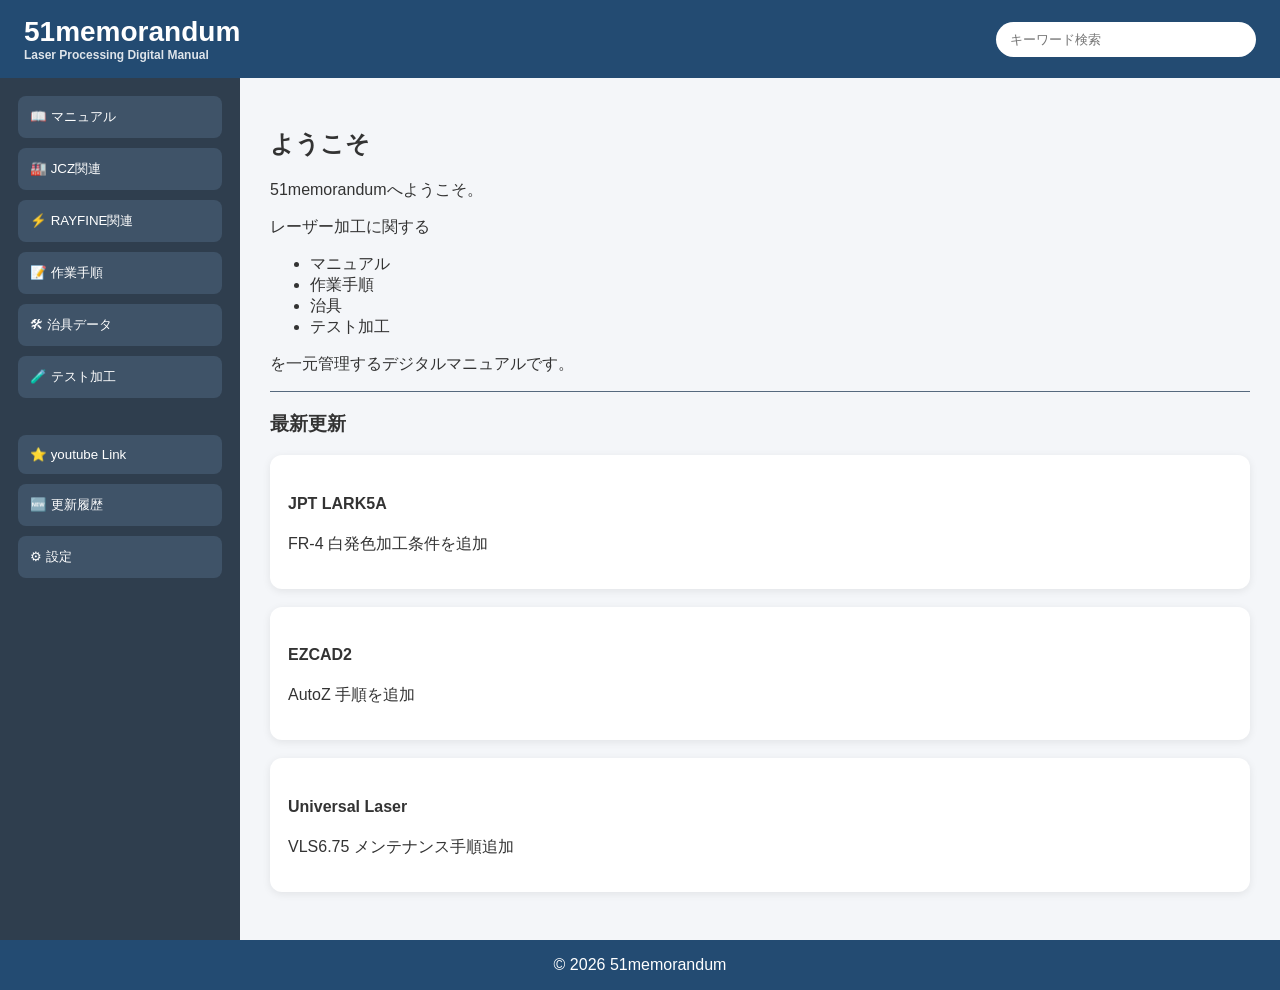
==== index.html @ 37a5b5ea "メニュー追加" ====
<!DOCTYPE html>
<html lang="ja">

<head>
    <meta charset="UTF-8">
    <meta name="viewport" content="width=device-width, initial-scale=1.0">

    <title>51memorandum</title>

    <link rel="stylesheet" href="css/style.css">
</head>

<body>

    <!-- ヘッダー -->
    <header class="header">

        <div class="logo">

            51memorandum

            <div class="subtitle">
                Laser Processing Digital Manual
            </div>

        </div>

        <div class="search-area">

            <input
                type="text"
                id="searchBox"
                placeholder="キーワード検索">

        </div>

    </header>


    <!-- メイン画面 -->

    <div class="container">

        <!-- 左メニュー -->

        <aside class="sidebar">

            <button class="menuButton">
                📖 マニュアル
            </button>
<button class="menuButton">
    🏭 JCZ関連
</button>

<button class="menuButton">
    ⚡ RAYFINE関連
</button>

            <button class="menuButton">
                📝 作業手順
            </button>

            <button class="menuButton">
                🛠 治具データ
            </button>

            <button class="menuButton">
                🧪 テスト加工
            </button>

            <hr>

            <button class="menuButton">
                ⭐ youtube Link
            </button>

            <button class="menuButton">
                🆕 更新履歴
            </button>

            <button class="menuButton">
                ⚙ 設定
            </button>

        </aside>


        <!-- 右画面 -->

        <main id="content" class="content">

            <h2>
                ようこそ
            </h2>

            <p>

                51memorandumへようこそ。

            </p>

            <p>

                レーザー加工に関する

            </p>

            <ul>

                <li>マニュアル</li>

                <li>作業手順</li>

                <li>治具</li>

                <li>テスト加工</li>

            </ul>

            <p>

                を一元管理するデジタルマニュアルです。

            </p>

            <hr>

            <h3>

                最新更新

            </h3>

            <div class="card">

                <h4>

                    JPT LARK5A

                </h4>

                <p>

                    FR-4 白発色加工条件を追加

                </p>

            </div>

            <div class="card">

                <h4>

                    EZCAD2

                </h4>

                <p>

                    AutoZ 手順を追加

                </p>

            </div>

            <div class="card">

                <h4>

                    Universal Laser

                </h4>

                <p>

                    VLS6.75 メンテナンス手順追加

                </p>

            </div>

        </main>

    </div>


    <!-- フッター -->

    <footer>

        © 2026 51memorandum

    </footer>

<script src="js/manuals.js"></script>
<script src="js/app.js"></script>
<script src="js/search.js"></script>

</body>

</html>
---- css/style.css ----
* {
    box-sizing: border-box;
}

body {
    margin: 0;
    font-family: Segoe UI, Meiryo, sans-serif;
    background: #f4f6f9;
    color: #333;
}

.header {
    display: flex;
    justify-content: space-between;
    align-items: center;
    background: #234b72;
    color: #fff;
    padding: 16px 24px;
}

.logo {
    font-size: 28px;
    font-weight: bold;
}

.subtitle {
    font-size: 12px;
    opacity: .85;
}

.search-area input {
    padding: 10px 14px;
    border: none;
    border-radius: 20px;
    min-width: 260px;
}

.container {
    display: flex;
    min-height: calc(100vh - 120px);
}

.sidebar {
    width: 240px;
    background: #2f3e4e;
    padding: 18px;
    display: flex;
    flex-direction: column;
    gap: 10px;
}

.menuButton {
    background: #3f5368;
    color: #fff;
    border: none;
    border-radius: 8px;
    padding: 12px;
    text-align: left;
    cursor: pointer;
}

.menuButton:hover {
    background: #2a7de1;
}

.content {
    flex: 1;
    padding: 30px;
}

.card {
    background: #fff;
    border-radius: 12px;
    padding: 18px;
    margin: 18px 0;
    box-shadow: 0 2px 8px rgba(0, 0, 0, .08);
}

footer {
    text-align: center;
    padding: 16px;
    background: #234b72;
    color: #fff;
}

hr {
    border: none;
    border-top: 1px solid #55697e;
}

/* 画面幅768px以下 */
@media (max-width: 768px) {
    .header {
        flex-direction: column;
        align-items: flex-start;
        gap: 10px;
    }

    .search-area input {
        width: 100%;
        min-width: 0;
    }

    .container {
        flex-direction: column;
    }

    .sidebar {
        width: 100%;
    }
}

/* ============================================
   カテゴリー別マニュアル一覧
============================================ */

.manual-section {
    margin-top: 32px;
}

.manual-category-title {
    margin: 0 0 16px;
    color: #333;
}

.manual-grid {
    display: grid;
    grid-template-columns: repeat(3, minmax(0, 1fr));
    gap: 20px;
    width: 100%;
}

.manual-card {
    display: flex;
    flex-direction: column;
    min-width: 0;
    margin: 0;
    padding: 20px;
    background: #fff;
    border-radius: 12px;
    box-shadow: 0 2px 8px rgba(0, 0, 0, .12);
}

.manual-card h3 {
    margin: 0 0 18px;
    color: #0b6aa2;
}

.manual-actions {
    display: flex;
    flex-direction: column;
    gap: 10px;
    margin-top: auto;
    padding-top: 18px;
}

.manual-button {
    display: flex;
    align-items: center;
    justify-content: center;
    width: 100%;
    min-width: 0;
    padding: 12px;
    border-radius: 8px;
    font-weight: 700;
    text-decoration: none;
}

.pdf-button {
    background: #0b6aa2;
    color: #fff;
}

.html-button {
    background: #2f855a;
    color: #fff;
}

@media (max-width: 1100px) {
    .manual-grid {
        grid-template-columns: repeat(2, minmax(0, 1fr));
    }
}

@media (max-width: 700px) {
    .manual-grid {
        grid-template-columns: 1fr;
    }
}
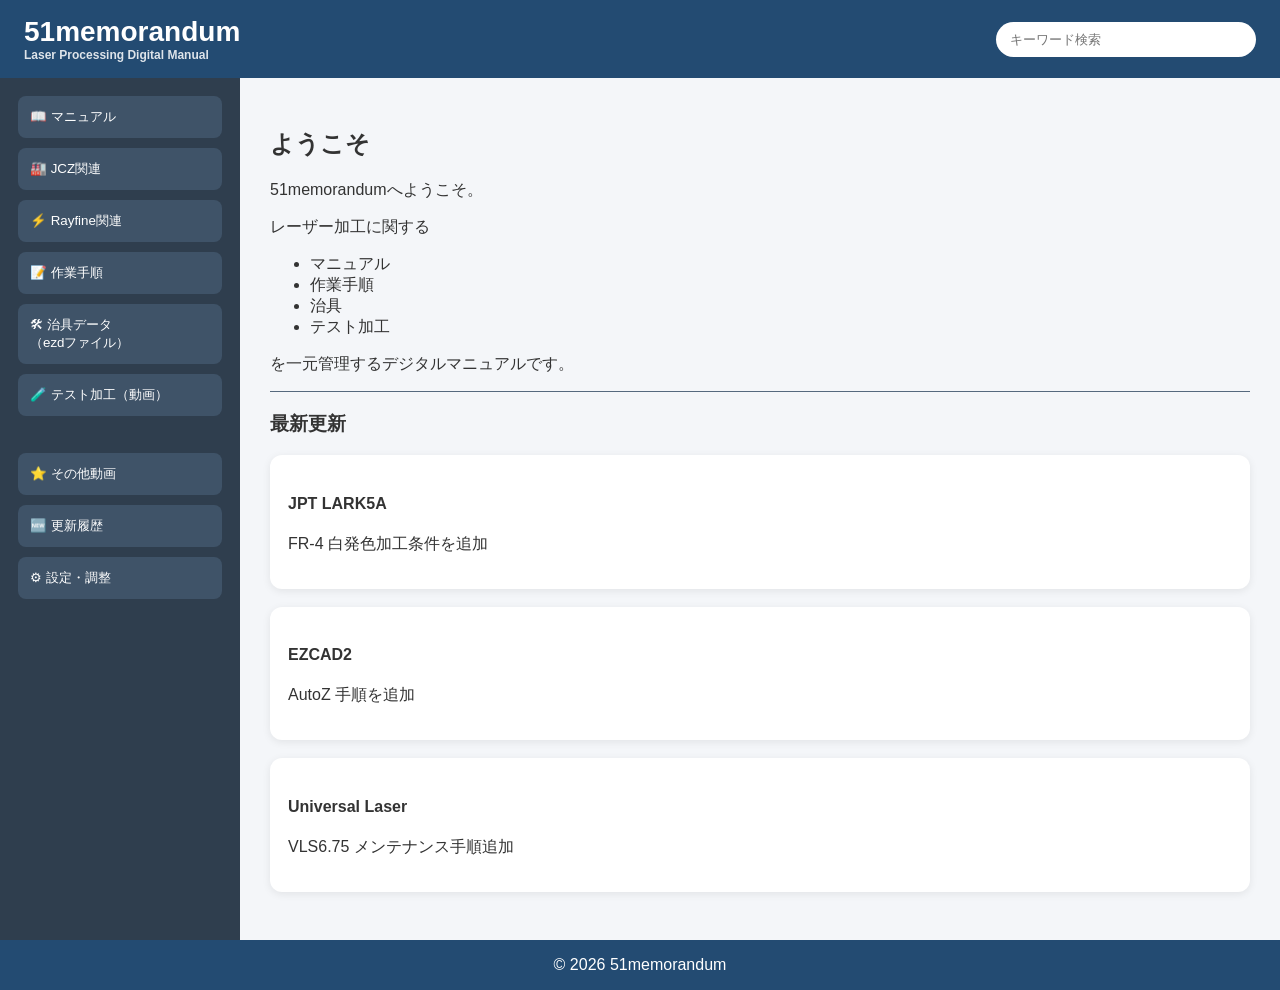
==== commit 03101377: "appメニュー追加" ====
--- a/index.html
+++ b/index.html
@@ -53,7 +53,7 @@
 </button>
 
 <button class="menuButton">
-    ⚡ RAYFINE関連
+    ⚡ Rayfine関連
 </button>
 
             <button class="menuButton">
@@ -61,25 +61,25 @@
             </button>
 
             <button class="menuButton">
-                🛠 治具データ
-            </button>
-
-            <button class="menuButton">
-                🧪 テスト加工
+                🛠 治具データ<br>（ezdファイル）
+            </button>
+
+            <button class="menuButton">
+                🧪 テスト加工（動画）
             </button>
 
             <hr>
 
             <button class="menuButton">
-                ⭐ youtube Link
-            </button>
+    ⭐ その他動画
+</button>
 
             <button class="menuButton">
                 🆕 更新履歴
             </button>
 
             <button class="menuButton">
-                ⚙ 設定
+                ⚙ 設定・調整
             </button>
 
         </aside>
@@ -191,8 +191,10 @@
         © 2026 51memorandum
 
     </footer>
-
 <script src="js/manuals.js"></script>
+<script src="js/tests.js"></script>
+<script src="js/videos.js"></script>
+<script src="js/updates.js"></script>
 <script src="js/app.js"></script>
 <script src="js/search.js"></script>
 
--- a/css/style.css
+++ b/css/style.css
@@ -186,4 +186,326 @@
     .manual-grid {
         grid-template-columns: 1fr;
     }
+}
+/* ============================================
+   テスト加工
+============================================ */
+
+.test-category-buttons {
+    display: flex;
+    flex-wrap: wrap;
+    gap: 10px;
+    margin: 20px 0 28px;
+}
+
+.test-category-button {
+    padding: 10px 18px;
+    border: none;
+    border-radius: 20px;
+    background: #dfe7ef;
+    color: #234b72;
+    font-weight: 700;
+    cursor: pointer;
+    transition:
+        background .15s ease,
+        color .15s ease,
+        transform .15s ease;
+}
+
+.test-category-button:hover {
+    transform: translateY(-1px);
+    background: #c8d9e8;
+}
+
+.test-category-button.active {
+    background: #2a7de1;
+    color: #fff;
+}
+
+.test-grid {
+    display: grid;
+    grid-template-columns: repeat(3, minmax(0, 1fr));
+    gap: 20px;
+}
+
+.test-card {
+    display: flex;
+    flex-direction: column;
+    min-width: 0;
+    padding: 20px;
+    background: #fff;
+    border-radius: 12px;
+    box-shadow: 0 2px 8px rgba(0, 0, 0, .12);
+}
+
+.test-card h3 {
+    margin: 0 0 18px;
+    color: #0b6aa2;
+}
+
+.test-details {
+    margin: 0;
+}
+
+.test-details div {
+    display: grid;
+    grid-template-columns: 100px minmax(0, 1fr);
+    gap: 12px;
+    padding: 8px 0;
+    border-bottom: 1px solid #e3e7eb;
+}
+
+.test-details dt {
+    font-weight: 700;
+    color: #52606d;
+}
+
+.test-details dd {
+    margin: 0;
+    overflow-wrap: anywhere;
+}
+
+.test-comment {
+    margin: 16px 0 0;
+    padding: 12px;
+    border-radius: 8px;
+    background: #f4f6f9;
+}
+
+.test-actions {
+    margin-top: auto;
+    padding-top: 18px;
+}
+
+.test-button {
+    display: flex;
+    align-items: center;
+    justify-content: center;
+    width: 100%;
+    padding: 12px;
+    border-radius: 8px;
+    font-weight: 700;
+    text-decoration: none;
+}
+
+.youtube-button {
+    background: #d93025;
+    color: #fff;
+}
+
+.test-empty {
+    grid-column: 1 / -1;
+    padding: 30px;
+    text-align: center;
+    background: #fff;
+    border-radius: 12px;
+}
+
+@media (max-width: 1100px) {
+    .test-grid {
+        grid-template-columns: repeat(2, minmax(0, 1fr));
+    }
+}
+
+@media (max-width: 700px) {
+    .test-grid {
+        grid-template-columns: 1fr;
+    }
+
+    .test-category-button {
+        flex: 1 1 calc(50% - 10px);
+    }
+
+    .test-details div {
+        grid-template-columns: 90px minmax(0, 1fr);
+    }
+}
+.test-data-link {
+    color: #0b6aa2;
+    font-weight: 700;
+    text-decoration: none;
+}
+
+.test-data-link:hover {
+    text-decoration: underline;
+}
+/* ============================================
+   役立つ動画リンク集
+============================================ */
+
+.video-category {
+    margin-top: 30px;
+}
+
+.video-category > h3 {
+    margin: 0 0 16px;
+    padding: 12px 16px;
+    border-left: 6px solid #2a7de1;
+    border-radius: 8px;
+    background: #eaf2fb;
+    color: #234b72;
+    font-size: 24px;
+}
+
+.video-group {
+    margin-bottom: 22px;
+    padding: 22px;
+    background: #fff;
+    border-radius: 12px;
+    box-shadow: 0 2px 8px rgba(0, 0, 0, .12);
+}
+
+.video-group h4 {
+    margin: 0 0 16px;
+    color: #333;
+    font-size: 20px;
+}
+
+.video-link-list {
+    display: flex;
+    flex-direction: column;
+    gap: 10px;
+}
+
+.video-page-link {
+    display: block;
+    padding: 13px 16px;
+    border-left: 5px solid #d93025;
+    border-radius: 7px;
+    background: #f7f8fa;
+    color: #234b72;
+    font-weight: 700;
+    text-decoration: none;
+    transition:
+        background .15s ease,
+        transform .15s ease;
+}
+
+.video-page-link:hover {
+    background: #edf4fb;
+    transform: translateX(3px);
+}
+
+.video-empty {
+    margin: 0;
+    color: #777;
+}
+/* ============================================
+   動画一覧
+============================================ */
+
+.video-category{
+    margin-top:30px;
+}
+
+.video-category h3{
+
+    margin-bottom:15px;
+
+    color:#234b72;
+
+    font-size:28px;
+
+    border-left:6px solid #2a7de1;
+
+    padding-left:12px;
+
+}
+
+.video-list{
+
+    display:flex;
+
+    flex-direction:column;
+
+    gap:12px;
+
+}
+
+.video-page-link{
+
+    display:block;
+
+    padding:16px 20px;
+
+    background:#f3f5f8;
+
+    border-left:6px solid #d93025;
+
+    border-radius:8px;
+
+    color:#234b72;
+
+    font-size:18px;
+
+    font-weight:bold;
+
+    text-decoration:none;
+
+    transition:.2s;
+
+}
+
+.video-page-link:hover{
+
+    background:#e7f1fb;
+
+    transform:translateX(4px);
+
+}
+/* ============================================
+   更新履歴
+============================================ */
+
+.update-list {
+    display: flex;
+    flex-direction: column;
+    gap: 16px;
+    margin-top: 24px;
+}
+
+.update-card {
+    padding: 20px 24px;
+    background: #fff;
+    border-left: 6px solid #2a7de1;
+    border-radius: 10px;
+    box-shadow: 0 2px 8px rgba(0, 0, 0, .1);
+}
+
+.update-header {
+    display: flex;
+    flex-wrap: wrap;
+    align-items: center;
+    gap: 10px 14px;
+}
+
+.update-header time {
+    color: #52606d;
+    font-weight: 700;
+}
+
+.update-category {
+    display: inline-block;
+    padding: 4px 10px;
+    border-radius: 14px;
+    background: #eaf2fb;
+    color: #234b72;
+    font-size: 13px;
+    font-weight: 700;
+}
+
+.update-card h3 {
+    margin: 12px 0 6px;
+    color: #0b6aa2;
+}
+
+.update-card p {
+    margin: 0;
+}
+
+.update-empty {
+    padding: 30px;
+    background: #fff;
+    border-radius: 10px;
+    text-align: center;
 }
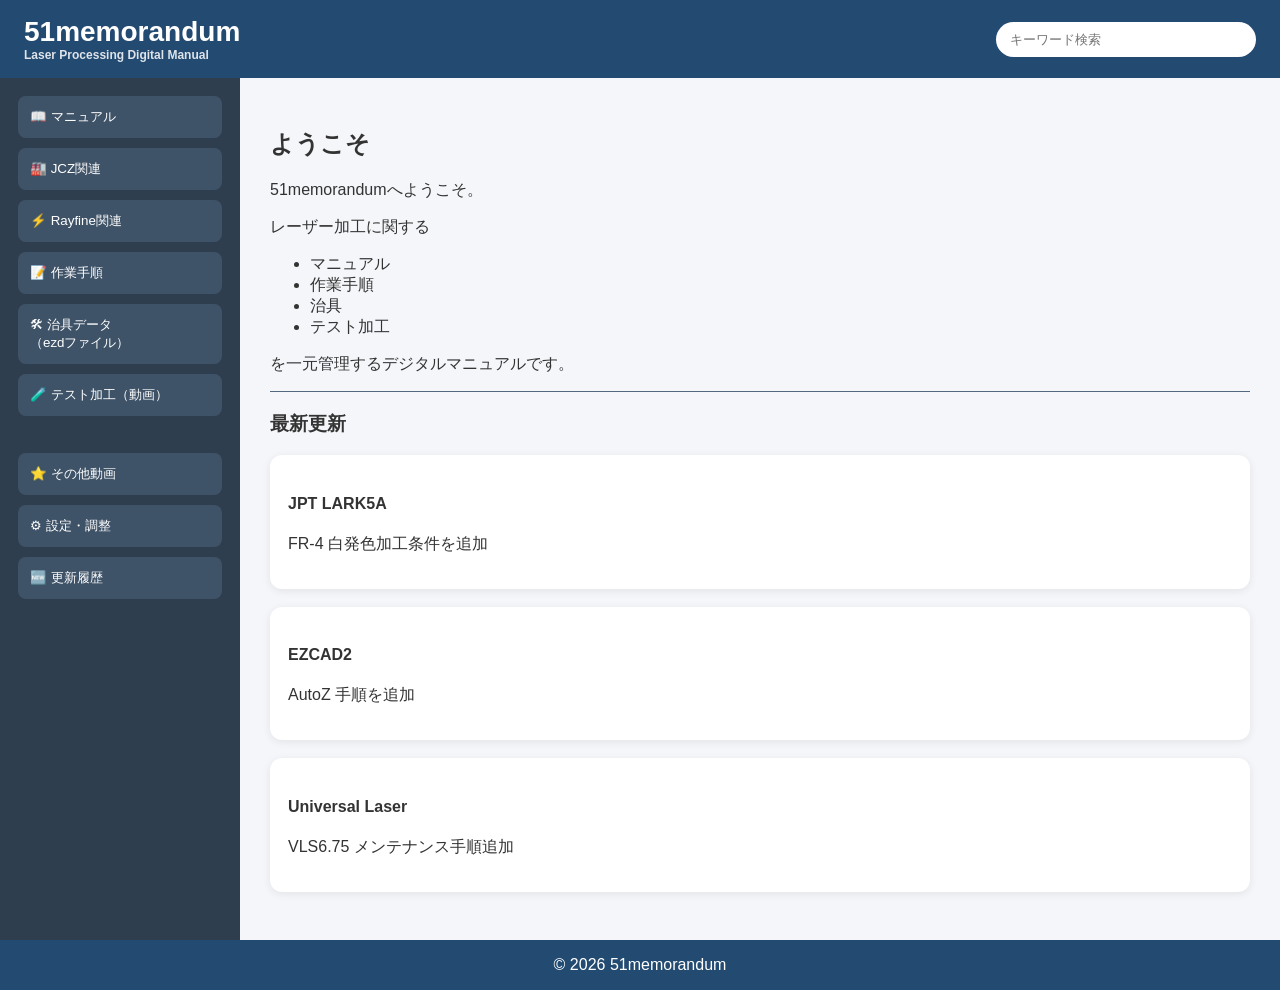
==== commit 1346b87a: "順番変更" ====
--- a/index.html
+++ b/index.html
@@ -72,16 +72,14 @@
 
             <button class="menuButton">
     ⭐ その他動画
-</button>
-
-            <button class="menuButton">
+</button>          
+
+            <button class="menuButton">
+                ⚙ 設定・調整
+            </button>
+ <button class="menuButton">
                 🆕 更新履歴
             </button>
-
-            <button class="menuButton">
-                ⚙ 設定・調整
-            </button>
-
         </aside>
 
 
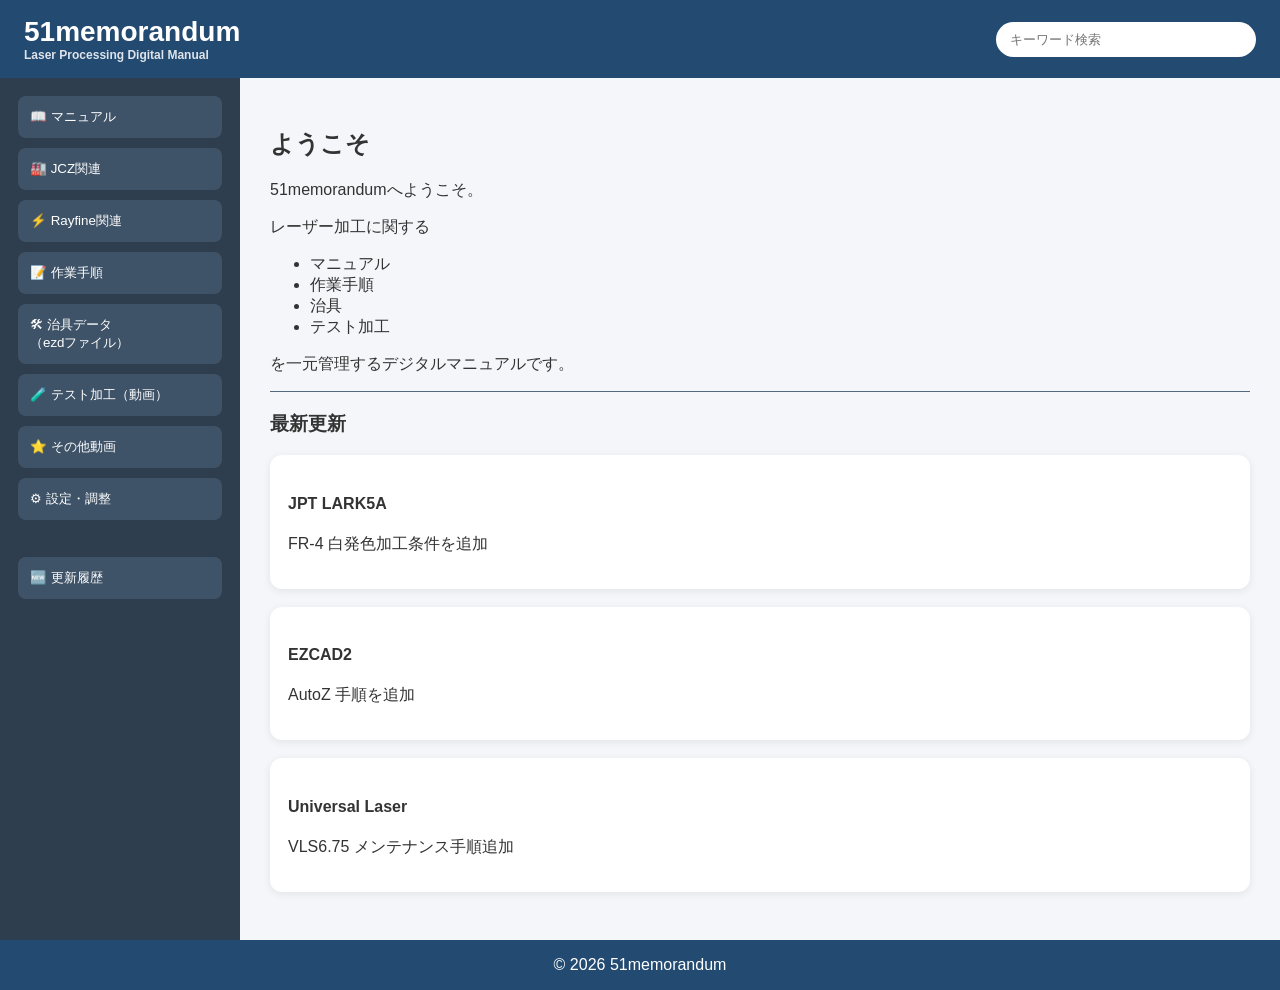
==== commit a6f5f1b0: "順番変更" ====
--- a/index.html
+++ b/index.html
@@ -68,7 +68,7 @@
                 🧪 テスト加工（動画）
             </button>
 
-            <hr>
+            
 
             <button class="menuButton">
     ⭐ その他動画
@@ -77,6 +77,7 @@
             <button class="menuButton">
                 ⚙ 設定・調整
             </button>
+            <hr>
  <button class="menuButton">
                 🆕 更新履歴
             </button>
